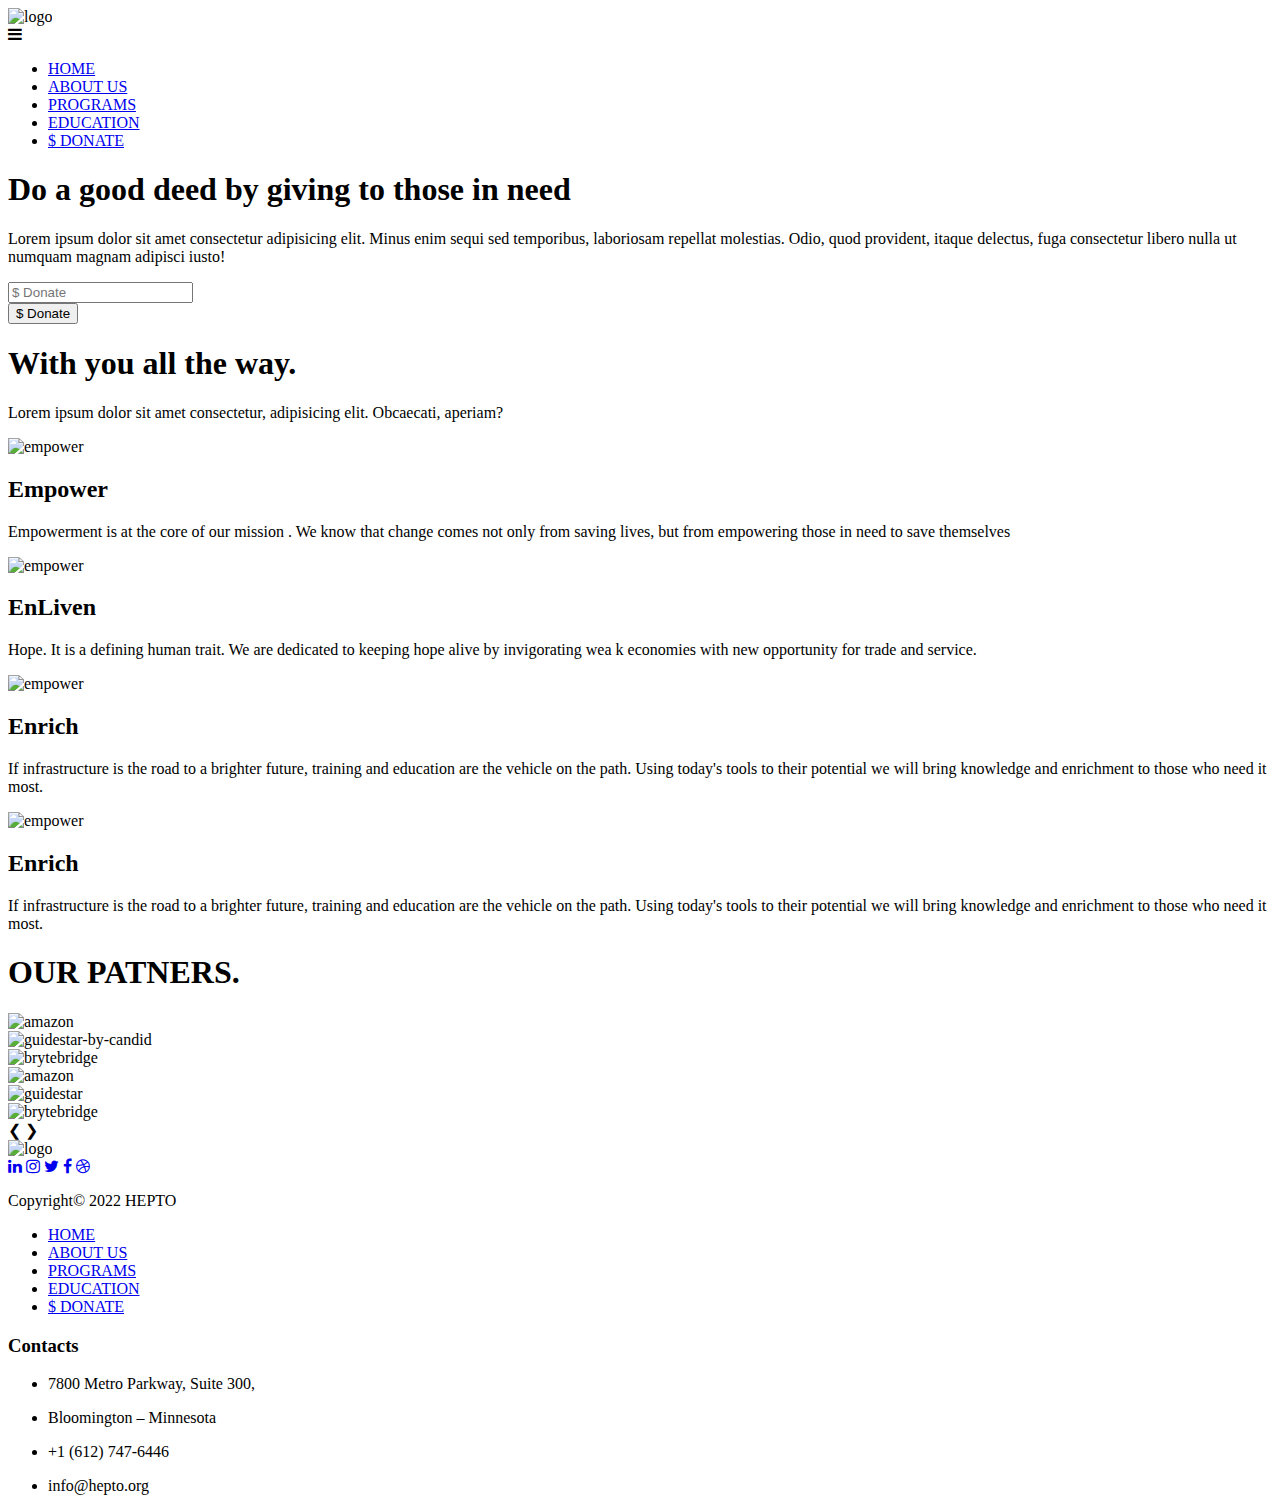
==== index.html @ 918976ea "initial commit" ====
<!DOCTYPE html>
<html lang="en">

<head>
    <meta charset="UTF-8">
    <meta http-equiv="X-UA-Compatible" content="IE=edge">
    <meta name="viewport" content="width=device-width, initial-scale=1.0">
    <title>Hepto</title>
    <!-- Add icon library -->
    <link rel="stylesheet" href="https://cdnjs.cloudflare.com/ajax/libs/font-awesome/4.7.0/css/font-awesome.min.css">
    <link rel="shortcut icon" href="images/fav/favicon.ico" type="image/x-icon">
    <link rel="stylesheet" href="/css/utilities.css">
    <link rel="stylesheet" href="/css/index.css">
    <link rel="stylesheet" href="/css/small-settings.css">
</head>

<body>
    <!-- NAvbar -->
    <div class="navbar">
        <div class="container flex">
            <img src="/images/newhepto.png" alt="logo">
            <div class="navbar-toggle">
                <i class="fa fa-bars" aria-hidden="true"></i>
            </div>
            <div class="nav-container">

                <nav class="nav-items">
                
                    <ul>
                        <li>
                            <a href="index.html">HOME</a>
                        </li>
                        <li>
                            <a href="about.html">ABOUT US</a>
                        </li>
                        <li>
                            <a href="programs.html">PROGRAMS</a>
                        </li>
                        <li>
                            <a href="education.html">EDUCATION</a>
                        </li>
                        <li>
                            <a href="donate.html">&dollar; DONATE</a>
                        </li>
                
                    </ul>
                </nav>

            </div>
        </div>
    </div>

    <!-- Header section -->
    <section class="top">

    </section>
    <!-- Mid level section -->
    <section class="mid-level">
        <div class="container grid">
            <div class="mid-level-text">
                <h1>Do a good deed by giving to those in need</h1>
                <p>Lorem ipsum dolor sit amet consectetur
                    adipisicing elit. Minus enim sequi sed temporibus,
                    laboriosam repellat molestias. Odio, quod provident,
                    itaque delectus, fuga consectetur libero nulla ut
                    numquam magnam adipisci iusto!</p>
            </div>
            <div class="card">
                <form>
                    <div class="form-control">
                        <input type="text" name="dollar" placeholder="$ Donate" required>
                    </div>

                </form>
                <button class="btn">&dollar; Donate</button>
            </div>

        </div>
    </section>

    <!-- info card section -->
    <section class="middle">
        <div class="container">
            <h1>
                With you all the way.
            </h1>
            <p>Lorem ipsum dolor sit amet consectetur, adipisicing elit. Obcaecati, aperiam?</p>
        </div>
        <div class="container flex">
            <div class="card">
                <img src="/images/empower.png" alt="empower">
                <h2>Empower</h2>
                <p>Empowerment is at the core of our mission
                    . We know that change comes not only from
                    saving lives, but from empowering
                    those in need to save themselves</p>
            </div>
            <div class="card">
                <img src="/images/enlivel.png" alt="empower">
                <h2>EnLiven</h2>
                <p>​Hope. It is a defining human trait.
                    We are dedicated to
                    keeping hope alive
                    by invigorating wea
                    k economies with new
                    opportunity for trade and service.</p>
            </div>
            <div class="card">
                <img src="/images/enrich.png" alt="empower">
                <h2>Enrich</h2>
                <p>​If infrastructure is
                    the road to a brighter
                    future, training and education
                    are the vehicle on the path. Using today's
                    tools to their potential we will
                    bring knowledge and enrichment
                    to those who need it most.</p>
            </div>
            <div class="card">
                <img src="/images/about.png" alt="empower">
                <h2>Enrich</h2>
                <p>​If infrastructure is
                    the road to a brighter
                    future, training and education
                    are the vehicle on the path. Using today's
                    tools to their potential we will
                    bring knowledge and enrichment
                    to those who need it most.</p>
            </div>

        </div>
    </section>

    <!-- The next section -->
    <section class="features">

        <!-- Title -->
        <div class="container">
            <h1>OUR PATNERS.</h1>
        </div>
        <!-- Slideshow container -->
        <div class="slideshow-container">
            <div class="container flex">

                <!-- Full-width images with number and caption text -->
                <div class="mySlides fade">

                    <div class="grid">
                        <div class="card">
                            <img src="/images/banner/amazon-smile.png" alt="amazon">
                        </div>
                        <div class="card">
                            <img src="/images/banner/guidestar-by-candid.png" alt="guidestar-by-candid">
                        </div>
                    </div>
                </div>

                <div class="mySlides fade">

                    <div class="grid">
                        <div class="card">
                            <img src="/images/banner/brytebridge.png" alt="brytebridge">
                        </div>
                        <div class="card">
                            <img src="/images/banner/amazon-smile.png" alt="amazon">
                        </div>
                    </div>
                </div>

                <div class="mySlides fade">

                    <div class="grid">
                        <div class="card">
                            <img src="/images/banner/guidestar.png" alt="guidestar">
                        </div>
                        <div class="card">
                            <img src="/images/banner/brytebridge.png" alt="brytebridge">
                        </div>
                    </div>
                </div>

            </div>

            <!-- Next and previous buttons -->
            <a class="prev" onclick="plusSlides(-1)">&#10094;</a>
            <a class="next" onclick="plusSlides(1)">&#10095;</a>

            <br>

            <!-- The dots/circles -->
            <div style="text-align:center">
                <span class="dot" onclick="currentSlide(1)"></span>
                <span class="dot" onclick="currentSlide(2)"></span>
                <span class="dot" onclick="currentSlide(3)"></span>
            </div>

        </div>
    </section>

    <!-- Footer -->
    <footer class="footer py-5 bg-dark">
        <div class="container grid grid-3">
            <div>
                <img src="/images/log-hepto.png" alt="logo">

                <div class="social">
                    <a href="#"><i class="fa fa-linkedin" aria-hidden="true"></i></a>
                    <a href="#"><i class="fa fa-instagram" aria-hidden="true"></i></i></a>
                    <a href="#"><i class="fa fa-twitter" aria-hidden="true"></i></a>
                    <a href="#"><i class="fa fa-facebook" aria-hidden="true"></i></a>
                    <a href="#"><i class="fa fa-dribbble" aria-hidden="true"></i></a>

                </div>

                <p>Copyright&copy; 2022 HEPTO</p>
            </div>

            <nav>

                <ul>
                    <li>
                        <a href="index.html">HOME</a>
                    </li>
                    <li>
                        <a href="about.html">ABOUT US</a>
                    </li>
                    <li>
                        <a href="programs.html">PROGRAMS</a>
                    </li>
                    <li>
                        <a href="education.html">EDUCATION</a>
                    </li>
                    <li>
                        <a href="donate.html">&dollar; DONATE</a>
                    </li>

                </ul>
            </nav>



            <div class="card bg-dark p-1">
                <h3 class="my-2">Contacts</h3>
                <nav>
                    <ul>
                        <li>
                            <p>7800 Metro Parkway, Suite 300,</p>
                        </li>
                        <li>
                            <p>Bloomington – Minnesota</p>
                        </li>
                        <li>
                            <p>+1 (612) 747-6446</p>
                        </li>
                        <li>
                            <p>info@hepto.org</p>
                        </li>
                    </ul>
                </nav>

            </div>



        </div>
    </footer>

    <script src="/js/small-settings.js"></script>
</body>

</html>
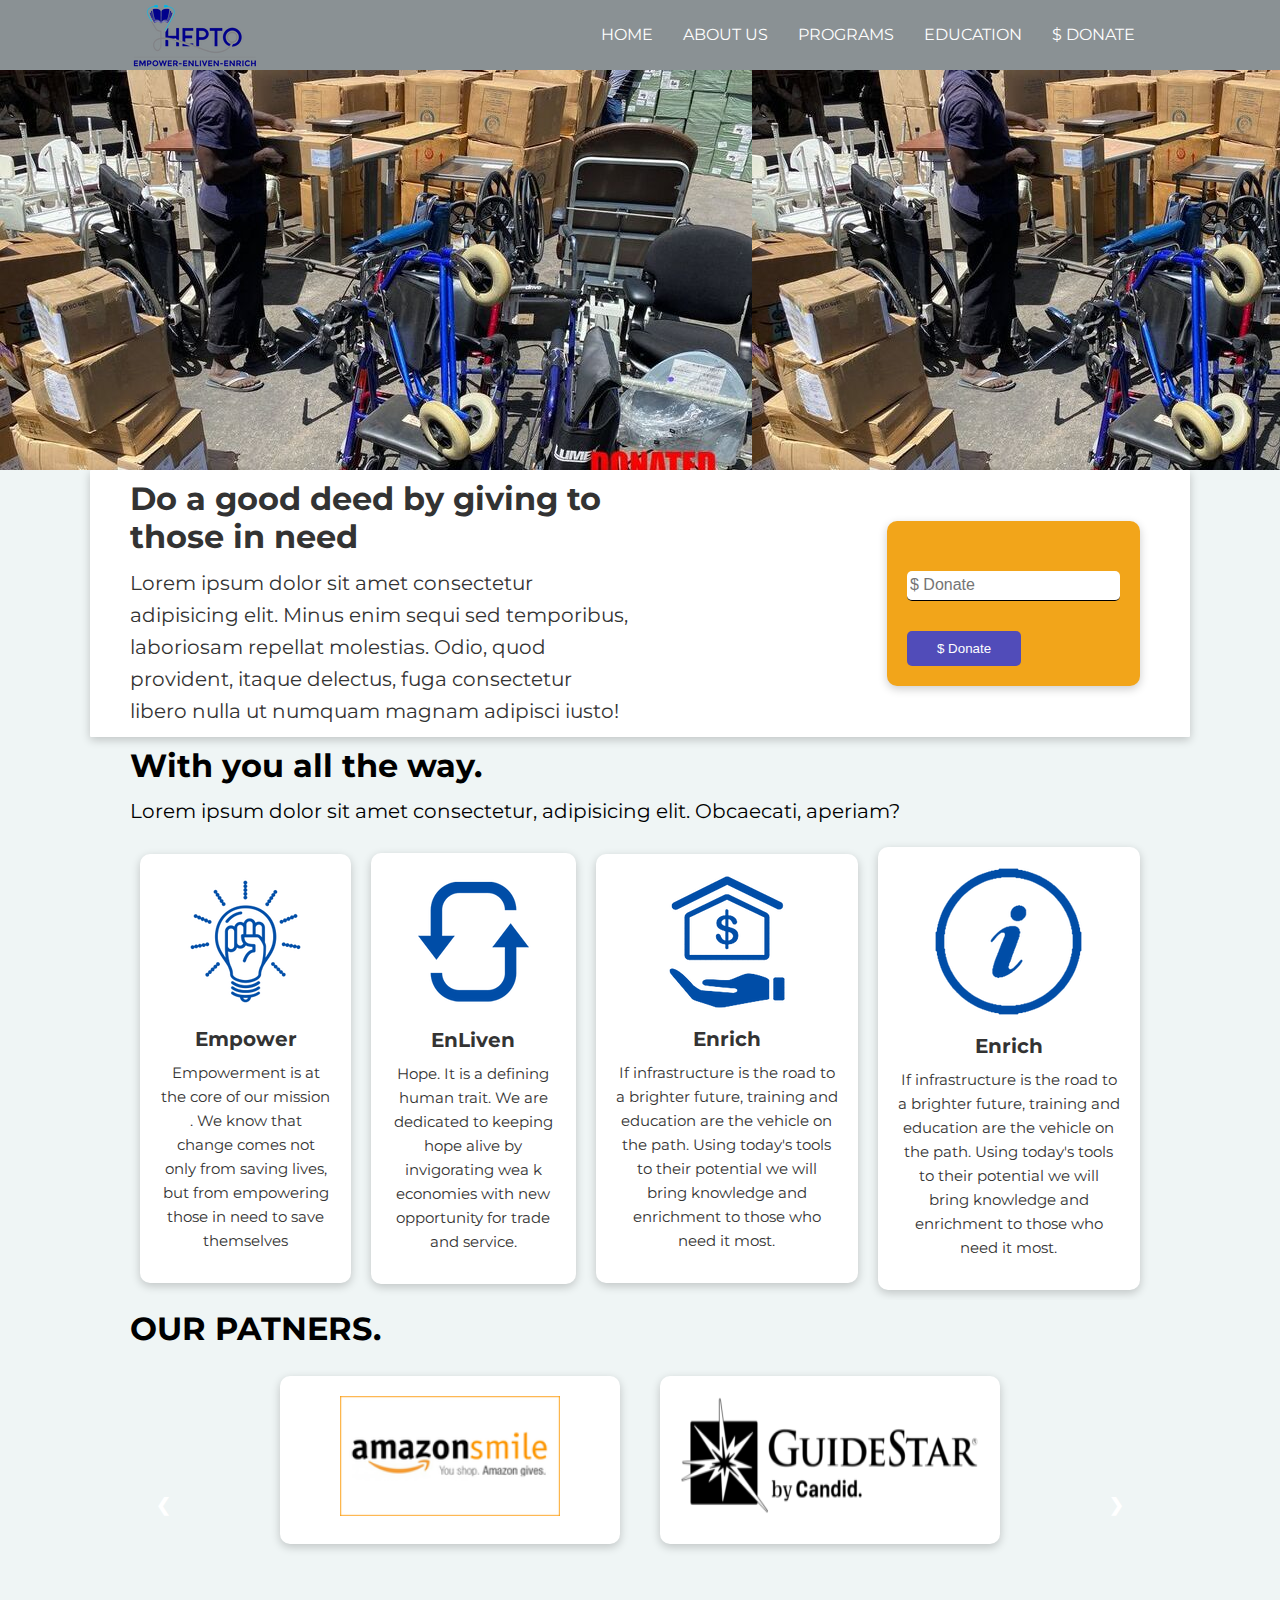
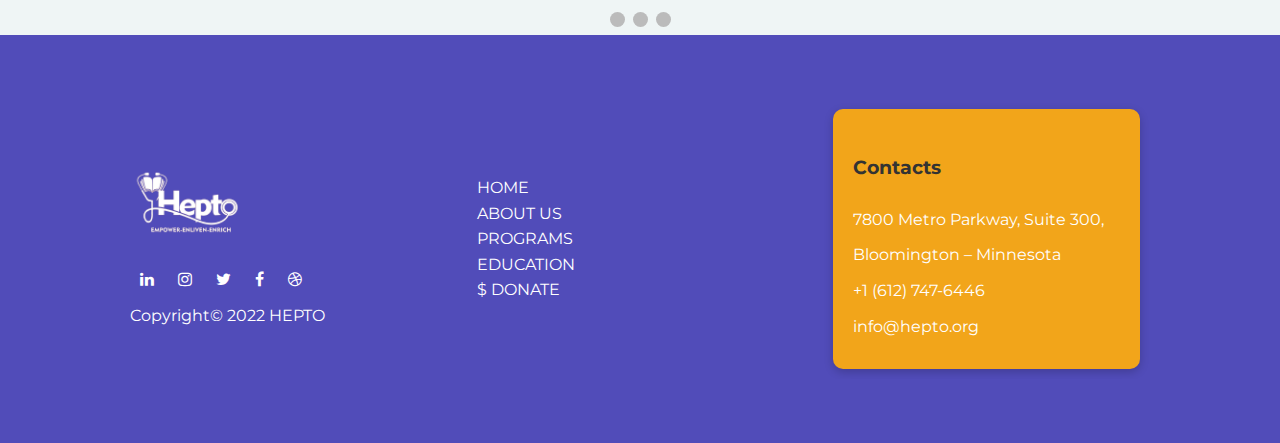
==== commit 21ca7e34: "second initial commit" ====
--- a/index.html
+++ b/index.html
@@ -19,14 +19,12 @@
     <div class="navbar">
         <div class="container flex">
             <img src="/images/newhepto.png" alt="logo">
-            <div class="navbar-toggle">
-                <i class="fa fa-bars" aria-hidden="true"></i>
-            </div>
+           
             <div class="nav-container">
 
-                <nav class="nav-items">
+                <nav>
                 
-                    <ul>
+                    <ul id="unordered">
                         <li>
                             <a href="index.html">HOME</a>
                         </li>
@@ -47,6 +45,9 @@
                 </nav>
 
             </div>
+            <a href="javascript:void(0);" class="icon" onclick="myFunction()">
+                <i class="fa fa-bars"></i>
+            </a>
         </div>
     </div>
 
--- a/css/utilities.css
+++ b/css/utilities.css
@@ -0,0 +1,232 @@
+.container {
+  max-width: 1100px;
+  margin: 0 auto;
+  overflow: auto;
+  padding: 0 40px;
+}
+
+.container-fluid {
+  max-width: 100%;
+  margin: 0;
+  padding: 0;
+}
+
+/* Flex and Grid containers */
+
+.flex {
+  display: flex;
+  justify-content: center;
+  align-items: center;
+  height: 100%;
+}
+
+.grid {
+  display: grid;
+  grid-template-columns: repeat(2, 1fr);
+  gap: 20px;
+  justify-content: center;
+  align-items: center;
+  height: 100%;
+}
+
+.grid-3 {
+  grid-template-columns: repeat(3, 1fr);
+}
+
+/* Margin */
+.my-1 {
+  margin: 1rem 0;
+}
+
+.my-2 {
+  margin: 1.5rem 0;
+}
+
+.my-3 {
+  margin: 2rem 0;
+}
+
+.my-4 {
+  margin: 3rem 0;
+}
+
+.my-5 {
+  margin: 4rem 0;
+}
+
+.m-1 {
+  margin: 1rem;
+}
+
+.m-2 {
+  margin: 1.5rem;
+}
+
+.m-3 {
+  margin: 2rem;
+}
+
+.m-4 {
+  margin: 3rem;
+}
+
+.m-5 {
+  margin: 4rem;
+}
+
+/* Padding */
+.py-1 {
+  padding: 1rem 0;
+}
+
+.py-2 {
+  padding: 1.5rem 0;
+}
+
+.py-3 {
+  padding: 2rem 0;
+}
+
+.py-4 {
+  padding: 3rem 0;
+}
+
+.py-5 {
+  padding: 4rem 0;
+}
+
+.p-1 {
+  padding: 1rem;
+}
+
+.p-2 {
+  padding: 1.5rem;
+}
+
+.p-3 {
+  padding: 2rem;
+}
+
+.p-4 {
+  padding: 3rem;
+}
+
+.p-5 {
+  padding: 4rem;
+}
+
+/* Text sizes */
+.lead {
+  font-size: 20px;
+}
+
+.sm {
+  font-size: 1rem;
+}
+
+.md {
+  font-size: 2rem;
+}
+
+.lg {
+  font-size: 3rem;
+}
+
+.xl {
+  font-size: 4rem;
+}
+
+.text-center {
+  text-align: center;
+}
+
+/* Text colors */
+.text-primary {
+  color: var(--primary-color);
+}
+
+.text-secondary {
+  color: var(--secondary-color);
+}
+
+.text-dark {
+  color: var(--dark-color);
+}
+
+.text-light {
+  color: var(--light-color);
+}
+
+/* Other */
+/* Backgrounds & colored buttons */
+.bg-primary,
+.btn-primary {
+  background-color: var(--light-grey-color);
+  color: #fff;
+}
+
+/* Absolute */
+.btn-absolute,
+.bg-absolute {
+  background-color: var(--light-orange-color);
+}
+
+.btn-absolute {
+  border: 1px #fff solid;
+}
+
+.bg-secondary,
+.btn-secondary {
+  background-color: var(--secondary-color);
+  color: #fff;
+}
+
+.bg-dark,
+.btn-dark {
+  background-color: var(--primary-blue-color);
+  color: #fff;
+}
+
+.bg-light,
+.btn-light {
+  background-color: var(--light-color);
+  color: #333;
+}
+
+.bg-primary a,
+.btn-primary a,
+.bg-secondary a,
+.btn-secondary a,
+.bg-dark a,
+.btn-dark a {
+  color: #fff;
+}
+
+/* Card and Other */
+.card {
+  background-color: #fff;
+  color: #333;
+  border-radius: 10px;
+  box-shadow: 0 3px 10px rgba(0, 0, 0, 0.2);
+  padding: 20px;
+  margin: 10px;
+}
+
+.btn {
+  display: inline-block;
+  padding: 10px 30px;
+  cursor: pointer;
+  background: var(--primary-blue-color);
+  color: #fff;
+  border: none;
+  border-radius: 5px;
+}
+
+.btn-outline {
+  background-color: transparent;
+  border: 1px #fff solid;
+}
+
+.btn:hover {
+  transform: scale(0.98);
+}
--- a/css/index.css
+++ b/css/index.css
@@ -0,0 +1,400 @@
+@import url("https://fonts.googleapis.com/css2?family=Montserrat:wght@300&display=swap");
+
+* {
+  box-sizing: border-box;
+  margin: 0;
+  padding: 0;
+}
+
+:root {
+  --primary-blue-color: #514cb9;
+  --primary-orange-color: #ea6227;
+  --primary-grey-color: #8a9194;
+  --light-orange-color: #f2a51a;
+  --light-mint-color: #b9ebcc;
+  --light-grey-color: #eff5f5;
+  --danger-color: #dc3535;
+  --success-color: #54b435;
+  /* other */
+  --primary-color: #047aed;
+  --secondary-color: #1c3fa8;
+  --dark-color: #002240;
+  --light-color: #f4f4f4;
+}
+
+body {
+  font-family: "Montserrat", sans-serif;
+  background-color: var(--light-grey-color);
+  line-height: 1.6;
+}
+h1,
+h2 {
+  font-weight: 300;
+  line-height: 1.2;
+  margin: 10px 0;
+}
+
+ul {
+  list-style-type: none;
+}
+
+a {
+  text-decoration: none;
+}
+
+p {
+  margin: 10px 0;
+}
+
+img {
+  max-width: fit-content;
+}
+
+/* Nav bar */
+.navbar {
+  background-color: var(--primary-grey-color);
+  color: #000000;
+  height: 70px;
+}
+.navbar ul {
+  display: flex;
+}
+
+.navbar a {
+  color: #fff;
+  padding: 10px;
+  margin: 0 5px;
+}
+
+.navbar a:hover {
+  border-bottom: 2px var(--light-orange-color) solid;
+}
+
+.navbar .flex {
+  justify-content: space-between;
+}
+
+.navbar a.icon {
+  background: var(--primary-orange-color);
+  display: none;
+  position: absolute;
+  right: 10px;
+  top: 10px;
+}
+
+/* Header section */
+.top {
+  background-image: url("../images/individual.jpeg");
+  height: 400px;
+}
+
+.mid-level {
+  position: relative;
+  background-color: var(--light-grey-color);
+  padding: 0;
+  z-index: 100;
+}
+.mid-level .container {
+  background-color: #fff;
+  color: #333;
+  border-radius: 1px;
+  box-shadow: 0 3px 10px rgba(0, 0, 0, 0.2);
+}
+
+.mid-level h1 {
+  justify-self: flex-start;
+  font-weight: bold;
+  font-size: xx-large;
+}
+
+.mid-level p {
+  font-size: 20px;
+}
+.mid-level .card {
+  background-color: var(--light-orange-color);
+  transition: transform 0.5s ease-in;
+  justify-self: flex-end;
+}
+
+.mid-level .card:hover {
+  background-color: var(--light-orange-color);
+  justify-self: flex-end;
+  transform: translateX(-25px);
+}
+
+.mid-level .card .form-control {
+  margin: 30px 0;
+}
+
+.mid-level .card input[type="text"] {
+  border: 0;
+  border-radius: 5px;
+  border-bottom: 1px solid #000000;
+  width: 100%;
+  height: 30px;
+  padding: 3px;
+  font-size: 16px;
+}
+
+/* Middle */
+
+.middle .container h1 {
+  font-weight: bold;
+  font-size: xx-large;
+  border-left: 8px;
+  border-color: var(--light-mint-color);
+}
+
+.middle .container p {
+  font-size: 20px;
+}
+
+/* 
+.middle .container .card {
+   width: 250px;
+   height: 250px;
+} */
+.middle .container .card h2 {
+  font-weight: bold;
+  font-size: 20px;
+}
+
+.middle .container .card p {
+  font-size: 15px;
+  margin-bottom: 10px;
+}
+
+.middle .container .flex {
+  flex-wrap: wrap;
+}
+
+.middle .container .card {
+  text-align: center;
+  transition: transform 0.2s ease-in;
+}
+
+.middle .container .card:hover {
+  transform: translateY(-15px);
+}
+
+/* Features page */
+.features .container h1 {
+  font-weight: bold;
+  font-size: xx-large;
+  border-left: 8px;
+  border-color: var(--light-mint-color);
+}
+
+.features .flex {
+  flex-wrap: wrap;
+}
+
+.features .card {
+  text-align: center;
+  margin: 18px 10px 40px;
+  transition: transform 0.2s ease-in;
+}
+
+.features .card img {
+  width: 300px;
+  height: 120px;
+}
+
+.features .card:hover {
+  transform: translateY(-15px);
+}
+
+/* About Page */
+/* about section */
+.about {
+  margin-top: 10px;
+}
+
+.about h1 {
+  font-weight: bold;
+}
+
+.about p {
+  font-size: 20px;
+}
+
+.about img {
+  width: 200px;
+  justify-self: flex-end;
+}
+
+/* mission vission values */
+.mission {
+  background-color: #fff;
+}
+.mission .grid {
+  padding: 30px;
+}
+
+.mission .grid > *:first-child {
+  grid-column: 1 / span 3;
+}
+
+.mission .grid > *:nth-child(2) {
+  grid-column: 1 / span 2;
+}
+.mission h2 {
+  font-weight: bold;
+  font-size: xx-large;
+}
+
+.mission p {
+  font-size: 18px;
+}
+
+/* End of about */
+
+/* Programs */
+
+/* prog section */
+
+.prog {
+  background-color: var(--light-color);
+}
+
+.prog .grid {
+  grid-template-columns: 1fr 2fr;
+  align-items: flex-start;
+}
+
+.prog h1 {
+  font-weight: bold;
+}
+
+.prog p {
+  font-size: 17px;
+}
+
+.prog img {
+  width: 100%;
+}
+
+/* End of Programs */
+
+/* Education */
+
+.edu h1 {
+  margin-left: 170px;
+  font-weight: bold;
+  font-size: xx-large;
+}
+
+.edu .container img {
+  width: 100%;
+}
+
+/* End of Education */
+
+/* Donate */
+
+/* End of Donate */
+
+/* Footer */
+
+.footer img {
+  width: 300px;
+  height: 120px;
+}
+
+.footer .fa-linkedin:hover {
+  color: var(--light-orange-color);
+}
+.footer .fa-instagram:hover {
+  color: var(--danger-color);
+}
+.footer .fa-twitter:hover {
+  color: var(--light-orange-color);
+}
+.footer .fa-facebook:hover {
+  color: var(--light-orange-color);
+}
+.footer .fa-dribbble:hover {
+  color: var(--light-orange-color);
+}
+
+.footer .social a {
+  margin: 3px 10px;
+}
+
+.footer .container nav ul li a:hover {
+  border-bottom: 3px var(--light-orange-color) solid;
+}
+
+.footer .container .card {
+  background-color: var(--light-orange-color);
+}
+.footer .container .card p {
+  color: #fff;
+}
+
+/* Media Queries */
+
+/* Tablets and under */
+@media (max-width: 768px) {
+  .prog .grid,
+  .mission .grid,
+  .middle .container {
+    display: grid;
+    grid-template-columns: 1fr;
+    grid-template-rows: 1fr;
+  }
+
+  .navbar {
+    height: fit-content;
+    overflow: hidden;
+    position: relative;
+  }
+
+  .navbar .flex {
+    flex-direction: column;
+  }
+
+  .navbar a.icon {
+    background: var(--primary-orange-color);
+    display: block;
+    position: absolute;
+    right: 10px;
+    top: 10px;
+  }
+  #unordered {
+    padding: 10px;
+    display: none;
+    background-color: rgba(0, 0, 0, 0.1);
+  }
+}
+
+/* Mobile */
+@media (max-width: 500px) {
+  .navbar {
+    height: fit-content;
+    overflow: hidden;
+    position: relative;
+  }
+
+  .navbar .flex {
+    flex-direction: column;
+  }
+
+  .navbar img {
+    justify-self: self-start;
+  }
+
+  .navbar a.icon {
+    background: var(--primary-orange-color);
+    display: block;
+    position: absolute;
+    right: 10px;
+    top: 10px;
+  }
+
+  #unordered {
+    padding: 10px;
+    display: none;
+    background-color: rgba(0, 0, 0, 0.1);
+  }
+}
--- a/css/small-settings.css
+++ b/css/small-settings.css
@@ -0,0 +1,93 @@
+/* Slideshow container */
+.slideshow-container {
+    max-width: 1000px;
+    position: relative;
+    margin: auto;
+}
+
+/* Hide the images by default */
+.mySlides {
+    display: none;
+}
+
+/* Next & previous buttons */
+.prev,
+.next {
+    cursor: pointer;
+    position: absolute;
+    top: 50%;
+    width: auto;
+    margin-top: -22px;
+    padding: 16px;
+    color: white;
+    font-weight: bold;
+    font-size: 18px;
+    transition: 0.6s ease;
+    border-radius: 0 3px 3px 0;
+    user-select: none;
+}
+
+/* Position the "next button" to the right */
+.next {
+    right: 0;
+    border-radius: 3px 0 0 3px;
+}
+
+/* On hover, add a black background color with a little bit see-through */
+.prev:hover,
+.next:hover {
+    background-color: rgba(0, 0, 0, 0.8);
+}
+
+/* Caption text */
+.text {
+    color: #000;
+    font-size: 15px;
+    padding: 8px 12px;
+    position: absolute;
+    bottom: 8px;
+    width: 100%;
+    text-align: center;
+}
+
+/* Number text (1/3 etc) */
+.numbertext {
+    color: #f2f2f2;
+    font-size: 12px;
+    padding: 8px 12px;
+    position: absolute;
+    top: 0;
+}
+
+/* The dots/bullets/indicators */
+.dot {
+    cursor: pointer;
+    height: 15px;
+    width: 15px;
+    margin: 0 2px;
+    background-color: #bbb;
+    border-radius: 50%;
+    display: inline-block;
+    transition: background-color 0.6s ease;
+}
+
+.active,
+.dot:hover {
+    background-color: #717171;
+}
+
+/* Fading animation */
+.fade {
+    animation-name: fade;
+    animation-duration: 1.5s;
+}
+
+@keyframes fade {
+    from {
+        opacity: .4
+    }
+
+    to {
+        opacity: 1
+    }
+}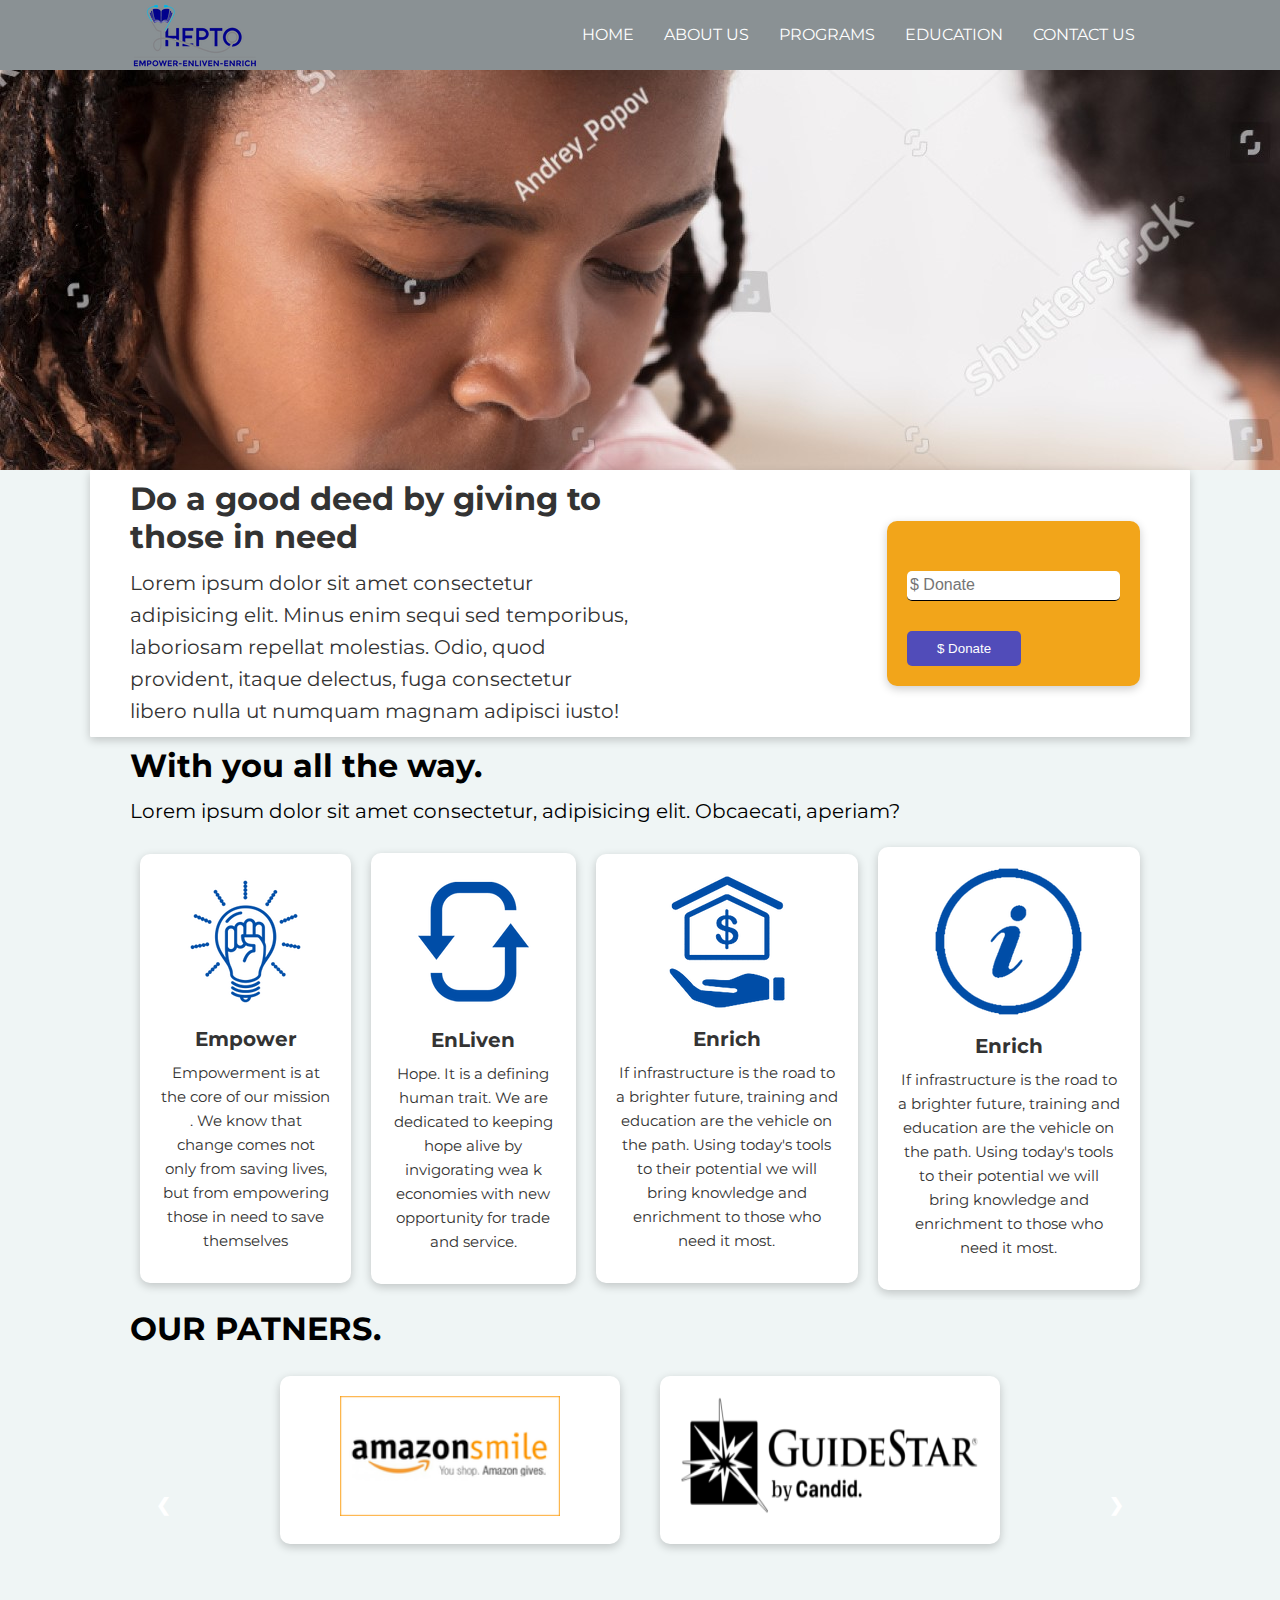
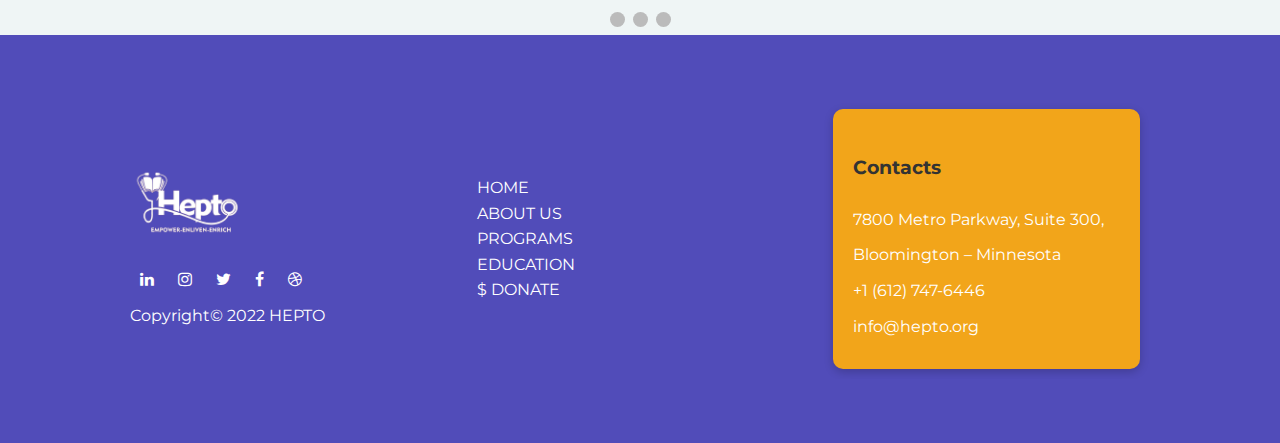
==== commit 52524b00: "refactoring" ====
--- a/index.html
+++ b/index.html
@@ -8,17 +8,17 @@
     <title>Hepto</title>
     <!-- Add icon library -->
     <link rel="stylesheet" href="https://cdnjs.cloudflare.com/ajax/libs/font-awesome/4.7.0/css/font-awesome.min.css">
-    <link rel="shortcut icon" href="images/fav/favicon.ico" type="image/x-icon">
-    <link rel="stylesheet" href="/css/utilities.css">
-    <link rel="stylesheet" href="/css/index.css">
-    <link rel="stylesheet" href="/css/small-settings.css">
+    <link rel="shortcut icon" href="./images/fav/favicon.ico" type="image/x-icon">
+    <link rel="stylesheet" href="./css/utilities.css">
+    <link rel="stylesheet" href="./css/index.css">
+    <link rel="stylesheet" href="./css/small-settings.css">
 </head>
 
 <body>
     <!-- NAvbar -->
     <div class="navbar">
         <div class="container flex">
-            <img src="/images/newhepto.png" alt="logo">
+            <img src="./images/newhepto.png" alt="logo">
            
             <div class="nav-container">
 
@@ -38,7 +38,7 @@
                             <a href="education.html">EDUCATION</a>
                         </li>
                         <li>
-                            <a href="donate.html">&dollar; DONATE</a>
+                            <a href="contact.html">CONTACT US</a>
                         </li>
                 
                     </ul>
@@ -89,7 +89,7 @@
         </div>
         <div class="container flex">
             <div class="card">
-                <img src="/images/empower.png" alt="empower">
+                <img src="./images/empower.png" alt="empower">
                 <h2>Empower</h2>
                 <p>Empowerment is at the core of our mission
                     . We know that change comes not only from
@@ -97,7 +97,7 @@
                     those in need to save themselves</p>
             </div>
             <div class="card">
-                <img src="/images/enlivel.png" alt="empower">
+                <img src="./images/enlivel.png" alt="empower">
                 <h2>EnLiven</h2>
                 <p>​Hope. It is a defining human trait.
                     We are dedicated to
@@ -107,7 +107,7 @@
                     opportunity for trade and service.</p>
             </div>
             <div class="card">
-                <img src="/images/enrich.png" alt="empower">
+                <img src="./images/enrich.png" alt="empower">
                 <h2>Enrich</h2>
                 <p>​If infrastructure is
                     the road to a brighter
@@ -118,7 +118,7 @@
                     to those who need it most.</p>
             </div>
             <div class="card">
-                <img src="/images/about.png" alt="empower">
+                <img src="./images/about.png" alt="empower">
                 <h2>Enrich</h2>
                 <p>​If infrastructure is
                     the road to a brighter
@@ -148,10 +148,10 @@
 
                     <div class="grid">
                         <div class="card">
-                            <img src="/images/banner/amazon-smile.png" alt="amazon">
-                        </div>
-                        <div class="card">
-                            <img src="/images/banner/guidestar-by-candid.png" alt="guidestar-by-candid">
+                            <img src="./images/banner/amazon-smile.png" alt="amazon">
+                        </div>
+                        <div class="card">
+                            <img src="./images/banner/guidestar-by-candid.png" alt="guidestar-by-candid">
                         </div>
                     </div>
                 </div>
@@ -160,10 +160,10 @@
 
                     <div class="grid">
                         <div class="card">
-                            <img src="/images/banner/brytebridge.png" alt="brytebridge">
-                        </div>
-                        <div class="card">
-                            <img src="/images/banner/amazon-smile.png" alt="amazon">
+                            <img src="./images/banner/brytebridge.png" alt="brytebridge">
+                        </div>
+                        <div class="card">
+                            <img src="./images/banner/amazon-smile.png" alt="amazon">
                         </div>
                     </div>
                 </div>
@@ -172,10 +172,10 @@
 
                     <div class="grid">
                         <div class="card">
-                            <img src="/images/banner/guidestar.png" alt="guidestar">
-                        </div>
-                        <div class="card">
-                            <img src="/images/banner/brytebridge.png" alt="brytebridge">
+                            <img src="./images/banner/guidestar.png" alt="guidestar">
+                        </div>
+                        <div class="card">
+                            <img src="./images/banner/brytebridge.png" alt="brytebridge">
                         </div>
                     </div>
                 </div>
@@ -202,7 +202,7 @@
     <footer class="footer py-5 bg-dark">
         <div class="container grid grid-3">
             <div>
-                <img src="/images/log-hepto.png" alt="logo">
+                <img src="./images/log-hepto.png" alt="logo">
 
                 <div class="social">
                     <a href="#"><i class="fa fa-linkedin" aria-hidden="true"></i></a>
@@ -232,7 +232,7 @@
                         <a href="education.html">EDUCATION</a>
                     </li>
                     <li>
-                        <a href="donate.html">&dollar; DONATE</a>
+                        <a href="#">&dollar; DONATE</a>
                     </li>
 
                 </ul>
@@ -266,7 +266,7 @@
         </div>
     </footer>
 
-    <script src="/js/small-settings.js"></script>
+    <script src="./js/small-settings.js"></script>
 </body>
 
 </html>--- a/css/utilities.css
+++ b/css/utilities.css
@@ -169,6 +169,7 @@
 .btn-absolute,
 .bg-absolute {
   background-color: var(--light-orange-color);
+  color: #fff;
 }
 
 .btn-absolute {
--- a/css/index.css
+++ b/css/index.css
@@ -84,7 +84,7 @@
 
 /* Header section */
 .top {
-  background-image: url("../images/individual.jpeg");
+  background-image: url("../images/stock-photo.jpg");
   height: 400px;
 }
 
@@ -287,12 +287,61 @@
 .edu .container img {
   width: 100%;
 }
+.edu .card .btn {
+  background-color: var(--light-orange-color);
+  color: #fff;
+  align-items: center;
+}
+.edu .grid > *:first-child {
+  grid-column: 1 / span 2;
+}
+
+.edu .grid > *:nth-child(4) {
+  grid-column: 1 / span 2;
+}
 
 /* End of Education */
 
-/* Donate */
-
-/* End of Donate */
+/* Contact */
+
+.contact .grid {
+  align-items: flex-start;
+}
+
+.contact .card .form-control {
+  margin: 30px 0;
+}
+
+.contact .card textarea {
+  padding: 40px;
+  width: 100%;
+  border: 0;
+  border-radius: 5px;
+  border-bottom: 1px solid #000000;
+}
+
+.contact .card input[type="text"],
+.contact .card input[type="email"] {
+  border: 0;
+  border-radius: 5px;
+  border-bottom: 1px solid #000000;
+  width: 100%;
+  height: 30px;
+  padding: 3px;
+  font-size: 16px;
+}
+
+.contact .container h1,
+.contact .card h3 {
+  font-size: xx-large;
+  font-weight: bold;
+}
+
+.contact .card p {
+  font-weight: bold;
+}
+
+/* End of Contact */
 
 /* Footer */
 
@@ -337,8 +386,10 @@
 /* Tablets and under */
 @media (max-width: 768px) {
   .prog .grid,
+  .contact .grid,
   .mission .grid,
-  .middle .container {
+  .middle .container,
+  .footer .grid {
     display: grid;
     grid-template-columns: 1fr;
     grid-template-rows: 1fr;
